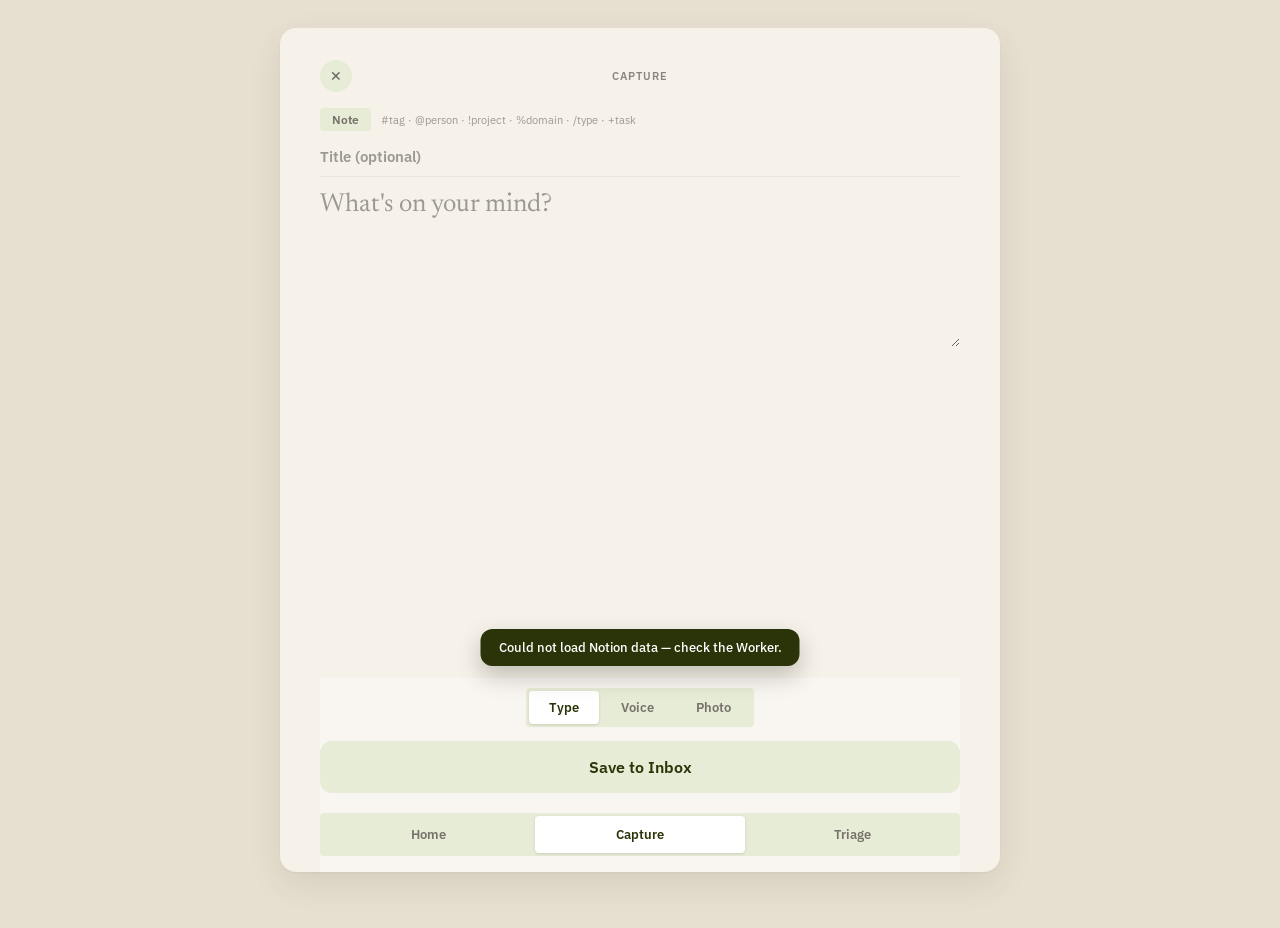
==== capture.html @ 235112a4 "Cycle 3: close out edit-slice carry-overs, ship Capture v2 + Inbox pass Part A (carry-overs): - Cons" ====
<!DOCTYPE html>
<html lang="en">
<head>
<meta charset="utf-8">
<meta name="viewport" content="width=device-width, initial-scale=1">
<meta name="color-scheme" content="light">
<title>RenitaOS — Capture</title>
<link rel="preconnect" href="https://fonts.googleapis.com">
<link rel="preconnect" href="https://fonts.gstatic.com" crossorigin>
<link rel="stylesheet" href="https://fonts.googleapis.com/css2?family=Newsreader:ital,wght@0,400;0,500;0,600;1,400;1,500&family=IBM+Plex+Sans:wght@400;500;600;700&display=swap">
<link rel="stylesheet" href="./css/styles.css">
</head>
<body>
<div class="capture-screen">

  <div class="capture-scroll">
    <header class="capture-header">
      <button id="closeBtn" class="icon-circle" aria-label="Clear">✕</button>
      <div class="header-label">Capture</div>
      <div class="header-spacer"></div>
    </header>

    <div class="pill-row">
      <span id="taskPill" class="task-pill">Note</span>
      <span class="hint-row">#tag · @person · !project · %domain · /type · +task</span>
    </div>

    <div class="composer">
      <input id="titleInput" class="capture-title-input" type="text" placeholder="Title (optional)" maxlength="200">
      <textarea id="captureText" class="capture-textarea" placeholder="What's on your mind?"></textarea>
      <div id="autocomplete" class="autocomplete hidden"></div>
    </div>

    <div id="voicePanel" class="mode-panel hidden">
      <div class="mode-panel-icon">●</div>
      <div class="mode-panel-copy">
        <div class="mode-panel-title">Listening…</div>
        <div class="mode-panel-sub">Voice capture isn't wired up yet</div>
      </div>
      <button class="manual-task-toggle">Mark as Task</button>
    </div>

    <div id="photoPanel" class="mode-panel hidden">
      <div class="mode-panel-icon mode-panel-icon--photo"></div>
      <div class="mode-panel-copy">
        <div class="mode-panel-title">Photo attached</div>
        <div class="mode-panel-sub">Photo capture isn't wired up yet</div>
      </div>
      <button class="manual-task-toggle">Mark as Task</button>
    </div>

    <section id="recognizedSection" class="hidden">
      <div class="recognized-label">Recognized</div>
      <div id="thoughtsList"></div>
    </section>

    <section id="recentSection" class="hidden">
      <div class="recent-label">Just captured</div>
      <div id="recentList"></div>
    </section>
  </div>

  <div class="capture-footer">
    <div class="mode-toggle">
      <div class="mode-toggle-track">
        <button class="mode-btn active" data-mode="type">Type</button>
        <button class="mode-btn" data-mode="voice">Voice</button>
        <button class="mode-btn" data-mode="photo">Photo</button>
      </div>
    </div>

    <div class="save-row">
      <button id="saveBtn" class="save-btn">Save to Inbox</button>
    </div>

    <nav class="shell-nav">
      <div class="nav-track">
        <a href="./index.html#/home" class="nav-btn">Home</a>
        <a href="./capture.html" class="nav-btn active">Capture</a>
        <a href="./index.html#/triage" class="nav-btn">Triage</a>
      </div>
    </nav>

    <div id="toast" class="toast hidden"></div>
  </div>

</div>

<script type="module" src="./js/app.js"></script>
</body>
</html>
---- css/styles.css ----
:root {
  --radius-sm: 4px;
  --radius-lg: 12px;

  --text: #2A3408;
  --surface: oklch(0.975 0.006 75);
  --surface-soft: #E7ECD6;
  --cream: #F5F2E8;
  --button-home: #6B7A45;
  --button-pressed: #2A3408;

  --domain-rcbs: oklch(0.4 0.1 275);
  --domain-rws: oklch(0.36 0.11 165);
  --domain-sm: oklch(0.42 0.11 35);
  --domain-mts: oklch(0.42 0.1 80);
  --domain-eplc: oklch(0.4 0.1 230);
  --domain-peeps: oklch(0.42 0.11 345);

  --type-color: var(--text);
  --muted-text: oklch(0.55 0.012 75);
  --faint-text: oklch(0.68 0.01 75);
  --hairline: oklch(0.92 0.008 75);
}

* { box-sizing: border-box; }

html, body {
  height: 100%;
  margin: 0;
}

body {
  background: var(--surface);
  color: var(--text);
  font-family: 'IBM Plex Sans', sans-serif;
}

::placeholder { color: oklch(0.68 0.01 75); }

.hidden { display: none !important; }

/* dvh (not vh) tracks the actual visible viewport, so the footer below
   stays above the on-screen keyboard on mobile instead of hiding behind it. */
.capture-screen {
  max-width: 560px;
  margin: 0 auto;
  height: 100vh;
  height: 100dvh;
  display: flex;
  flex-direction: column;
  padding: 0 20px;
}

.capture-scroll {
  flex: 1;
  min-height: 0;
  overflow-y: auto;
  display: flex;
  flex-direction: column;
  gap: 16px;
  padding-top: 20px;
}

.capture-footer {
  position: relative;
  flex-shrink: 0;
  display: flex;
  flex-direction: column;
  gap: 10px;
  padding: 10px 0 max(16px, env(safe-area-inset-bottom));
  background: var(--surface);
}

.capture-header {
  display: flex;
  align-items: center;
  justify-content: space-between;
}

.icon-circle {
  width: 32px;
  height: 32px;
  border-radius: 50%;
  background: var(--surface-soft);
  border: none;
  color: oklch(0.5 0.012 75);
  font-size: 14px;
  display: flex;
  align-items: center;
  justify-content: center;
  cursor: pointer;
}

.header-label {
  font-size: 11px;
  letter-spacing: .08em;
  text-transform: uppercase;
  color: oklch(0.62 0.012 75);
  font-weight: 600;
}

.header-spacer { width: 32px; }

.pill-row {
  display: flex;
  align-items: center;
  gap: 10px;
  flex-wrap: wrap;
}

.task-pill {
  display: inline-flex;
  align-items: center;
  font-size: 12px;
  font-weight: 600;
  padding: 4px 12px;
  border-radius: var(--radius-sm);
  background: var(--surface-soft);
  color: var(--muted-text);
}

.task-pill--task {
  background: oklch(0.945 0.028 275);
  color: oklch(0.4 0.1 275);
}

.hint-row {
  font-size: 11px;
  color: var(--faint-text);
}

.composer { position: relative; }

/* B3 (Cycle 3) — optional title field: empty auto-titles (§9), typed is
   used verbatim. Kept visually quiet (small, bottom hairline only) so it
   doesn't compete with the textarea, which stays the primary surface. */
.capture-title-input {
  display: block;
  width: 100%;
  border: none;
  outline: none;
  background: transparent;
  font-family: 'IBM Plex Sans', sans-serif;
  font-size: 15px;
  font-weight: 600;
  color: var(--text);
  padding: 0 0 10px;
  margin-bottom: 10px;
  border-bottom: 1px solid var(--hairline);
}

.capture-textarea {
  width: 100%;
  min-height: 160px;
  border: none;
  outline: none;
  background: transparent;
  resize: vertical;
  font-family: 'Newsreader', serif;
  font-size: 26px;
  line-height: 1.4;
  color: var(--text);
  font-weight: 400;
  padding: 0;
}

.autocomplete {
  position: absolute;
  left: 0;
  right: 0;
  background: #fff;
  border: 1px solid var(--hairline);
  border-radius: var(--radius-lg);
  box-shadow: 0 8px 24px rgba(0, 0, 0, 0.1);
  padding: 6px;
  max-height: 190px;
  overflow: auto;
  z-index: 5;
}

.ac-item {
  display: flex;
  align-items: center;
  gap: 10px;
  padding: 9px 10px;
  border-radius: var(--radius-sm);
  cursor: pointer;
  font-size: 14px;
  color: var(--text);
}
.ac-item:hover { background: oklch(0.96 0.006 75); }

.ac-trigger {
  width: 22px;
  height: 22px;
  border-radius: 50%;
  background: var(--surface-soft);
  display: flex;
  align-items: center;
  justify-content: center;
  font-size: 12px;
  font-weight: 700;
  color: oklch(0.5 0.012 75);
  flex-shrink: 0;
}

.mode-panel {
  padding: 16px;
  background: oklch(0.96 0.008 75);
  border-radius: var(--radius-lg);
  display: flex;
  align-items: center;
  gap: 12px;
}

.mode-panel-icon {
  width: 38px;
  height: 38px;
  border-radius: 50%;
  background: oklch(0.6 0.11 275);
  display: flex;
  align-items: center;
  justify-content: center;
  color: #fff;
  font-size: 15px;
  flex-shrink: 0;
}
.mode-panel-icon--photo {
  border-radius: var(--radius-sm);
  background: repeating-linear-gradient(45deg, oklch(0.88 0.01 75), oklch(0.88 0.01 75) 4px, var(--surface-soft) 4px, var(--surface-soft) 8px);
}

.mode-panel-copy { flex: 1; }
.mode-panel-title { font-size: 13px; font-weight: 600; color: var(--text); }
.mode-panel-sub { font-size: 12px; color: var(--muted-text); }

.manual-task-toggle {
  font-size: 11px;
  font-weight: 600;
  padding: 6px 12px;
  border-radius: var(--radius-sm);
  border: 1px solid oklch(0.78 0.01 75);
  background: transparent;
  color: oklch(0.5 0.012 75);
  cursor: pointer;
  white-space: nowrap;
}

.mode-toggle {
  display: flex;
  justify-content: center;
}

.mode-toggle-track {
  display: flex;
  background: var(--surface-soft);
  border-radius: var(--radius-sm);
  padding: 3px;
  gap: 2px;
}

.mode-btn {
  padding: 8px 20px;
  border-radius: var(--radius-sm);
  font-size: 13px;
  font-weight: 600;
  cursor: pointer;
  border: none;
  background: transparent;
  color: var(--muted-text);
  font-family: inherit;
}
.mode-btn.active {
  background: #fff;
  color: var(--text);
  box-shadow: 0 1px 3px rgba(0, 0, 0, 0.12);
}

.recognized-label {
  font-size: 10px;
  font-weight: 600;
  text-transform: uppercase;
  letter-spacing: .08em;
  color: var(--faint-text);
}

#thoughtsList {
  display: flex;
  flex-direction: column;
  gap: 10px;
  margin-top: 10px;
}

.thought-card {
  background: oklch(0.99 0.004 75);
  border: 1px solid var(--hairline);
  border-left: 4px solid var(--type-color);
  border-radius: var(--radius-lg);
  padding: 16px 18px;
  display: flex;
  flex-direction: column;
  gap: 10px;
}

.thought-head {
  display: flex;
  align-items: center;
  gap: 8px;
  flex-wrap: wrap;
}

.thought-dot {
  width: 6px;
  height: 6px;
  border-radius: 50%;
  background: var(--type-color);
  flex-shrink: 0;
}

.thought-type {
  font-size: 11px;
  font-weight: 700;
  letter-spacing: .06em;
  text-transform: uppercase;
  color: var(--type-color);
}

.spacer { flex: 1; }

.due-chip {
  font-size: 10px;
  font-weight: 600;
  color: var(--muted-text);
  border: 1px dashed oklch(0.75 0.012 75);
  padding: 3px 9px;
  border-radius: var(--radius-sm);
  white-space: nowrap;
}

.thought-body {
  font-family: 'Newsreader', serif;
  font-size: 16px;
  line-height: 1.5;
  color: oklch(0.26 0.014 75);
}

.chip-row {
  display: flex;
  flex-wrap: wrap;
  gap: 6px;
}

.chip {
  display: flex;
  align-items: center;
  gap: 5px;
  padding: 3px 10px 3px 3px;
  border-radius: var(--radius-sm);
  font-size: 11px;
  font-weight: 600;
}

.chip-label { white-space: nowrap; }
.chip-avatar {
  width: 18px;
  height: 18px;
  border-radius: 50%;
  background: oklch(0.4 0.012 75);
  color: #fff;
  font-size: 9px;
  font-weight: 700;
  display: flex;
  align-items: center;
  justify-content: center;
  flex-shrink: 0;
}
.chip-confirm {
  font-size: 10px;
  font-weight: 700;
  padding: 2px 7px;
  border-radius: var(--radius-sm);
  white-space: nowrap;
}
.chip-confirm--no {
  border: 1px solid oklch(0.45 0.012 75 / 0.6);
  text-decoration: underline;
}
.chip-confirm--yes {
  background: oklch(0.36 0.09 135);
  color: #fff;
}
.chip-hint {
  font-size: 10px;
  font-weight: 500;
  color: oklch(0.55 0.012 75);
  display: flex;
  align-items: center;
  gap: 6px;
}
.chip-force-new {
  border: none;
  background: none;
  color: oklch(0.5 0.012 75);
  text-decoration: underline;
  font-size: 10px;
  cursor: pointer;
  padding: 0;
}

.chip--confirmed {
  background: var(--surface-soft);
  border: 1px solid oklch(0.4 0.012 75 / 0.3);
  color: oklch(0.4 0.012 75);
}
.chip--near {
  background: oklch(0.96 0.006 75);
  border: 1.5px dashed oklch(0.62 0.012 75 / 0.7);
  color: oklch(0.5 0.012 75);
  cursor: pointer;
}
.chip--create {
  background: #fff;
  border: 1.5px dashed oklch(0.45 0.012 75 / 0.6);
  color: oklch(0.45 0.012 75);
  cursor: pointer;
}
.chip--create:hover { background: oklch(0.96 0.006 75); }
.chip--confirmed-new {
  background: oklch(0.94 0.045 135 / 0.4);
  border: 1.5px solid oklch(0.36 0.09 135 / 0.5);
  color: oklch(0.36 0.09 135);
}
.chip--confirmed-new:hover { background: oklch(0.9 0.045 135 / 0.5); }
.chip--pending {
  background: oklch(0.97 0.004 75);
  border: 1px dashed oklch(0.78 0.012 75 / 0.7);
  color: oklch(0.6 0.012 75);
  opacity: .55;
}
.chip--invalid {
  background: #fff;
  border: 1px dashed oklch(0.55 0.15 25 / 0.6);
  color: oklch(0.5 0.15 25);
}
.chip--project { font-size: 10px; }

.domain-badge {
  font-size: 10px;
  font-weight: 600;
  padding: 2px 9px;
  border-radius: var(--radius-sm);
  background: color-mix(in oklch, var(--domain-color, var(--text)) 12%, white);
  color: var(--domain-color, var(--text));
  border: 1px solid color-mix(in oklch, var(--domain-color, var(--text)) 40%, transparent);
}
.domain-badge--pending {
  background: oklch(0.97 0.004 75);
  color: oklch(0.6 0.012 75);
  border: 1px dashed oklch(0.78 0.012 75 / 0.7);
  opacity: .55;
}
.domain-badge--invalid {
  background: #fff;
  color: oklch(0.5 0.15 25);
  border: 1px dashed oklch(0.55 0.15 25 / 0.6);
}

.save-row { padding-top: 4px; }

.save-btn {
  box-sizing: border-box;
  width: 100%;
  padding: 16px;
  border-radius: var(--radius-lg);
  border: none;
  background: var(--surface-soft);
  color: var(--text);
  font-size: 16px;
  font-weight: 600;
  font-family: 'IBM Plex Sans', sans-serif;
  cursor: pointer;
}
.save-btn:active { background: var(--button-pressed); color: var(--cream); }
.save-btn:disabled { opacity: .6; cursor: not-allowed; }

/* Home/Capture/Triage toggle — same markup/classes as the shell's nav in
   index.html, so this reads as one consistent control across screens. */
.shell-nav {
  flex-shrink: 0;
  display: flex;
  justify-content: center;
  padding-top: 10px;
}

.nav-track {
  display: flex;
  width: 100%;
  background: var(--surface-soft);
  border-radius: var(--radius-sm);
  padding: 3px;
  gap: 2px;
}

.nav-btn {
  flex: 1;
  text-align: center;
  padding: 10px 12px;
  border-radius: var(--radius-sm);
  font-size: 13px;
  font-weight: 600;
  cursor: pointer;
  border: none;
  background: transparent;
  color: var(--muted-text);
  font-family: inherit;
  text-decoration: none;
}
.nav-btn.active {
  background: #fff;
  color: var(--text);
  box-shadow: 0 1px 3px rgba(0, 0, 0, 0.12);
}

.recent-label {
  font-size: 10px;
  font-weight: 600;
  text-transform: uppercase;
  letter-spacing: .08em;
  color: oklch(0.65 0.01 75);
  margin-bottom: 8px;
}

.recent-row {
  display: flex;
  align-items: center;
  gap: 8px;
  padding: 7px 0;
  font-size: 12px;
  color: oklch(0.5 0.012 75);
  border-top: 1px solid var(--surface-soft);
}
.recent-dot { width: 7px; height: 7px; border-radius: 3px; flex-shrink: 0; }
.recent-text {
  flex: 1;
  overflow: hidden;
  text-overflow: ellipsis;
  white-space: nowrap;
}
.recent-when { flex-shrink: 0; color: var(--faint-text); }

/* Anchored to the footer (not the viewport) so it floats just above the
   Save button regardless of footer height or keyboard state. */
.toast {
  position: absolute;
  bottom: 100%;
  left: 50%;
  transform: translateX(-50%);
  margin-bottom: 12px;
  background: var(--text);
  color: #fff;
  font-size: 13px;
  font-weight: 500;
  padding: 10px 18px;
  border-radius: var(--radius-lg);
  box-shadow: 0 10px 24px rgba(0, 0, 0, 0.22);
  white-space: nowrap;
  z-index: 40;
}

/* This app is locked to its light design — it must not invert under the
   browser/OS dark-mode preference (card body text was unreadable when it did). */
:root {
  color-scheme: light only;
}

/* Desktop: widen the bounded center column for breathing room only — the
   composer, cards, and footer all stay exactly as sized on mobile; only the
   surrounding margin grows. No field or card ever stretches edge to edge. */
@media (min-width: 768px) {
  /* B6 (Cycle 3) — bring Capture into the framed page-on-panel treatment
     (Addendum 2: a deeper page background as a frame around a lighter
     cream panel), matching every other screen on desktop. Dropped below
     this breakpoint — mobile stays the existing edge-to-edge full-screen
     composer; there's no room for a margin/shadow frame at phone widths. */
  body { background: #E7E0D0; }
  .capture-screen {
    max-width: 720px;
    padding: 0 40px;
    margin: 28px auto;
    height: calc(100vh - 56px);
    height: calc(100dvh - 56px);
    background: #F6F2E9;
    border-radius: 16px;
    box-shadow: 0 1px 2px rgba(60,50,30,.05), 0 12px 32px rgba(60,50,30,.10);
  }

  .capture-scroll {
    padding-top: 32px;
  }
}
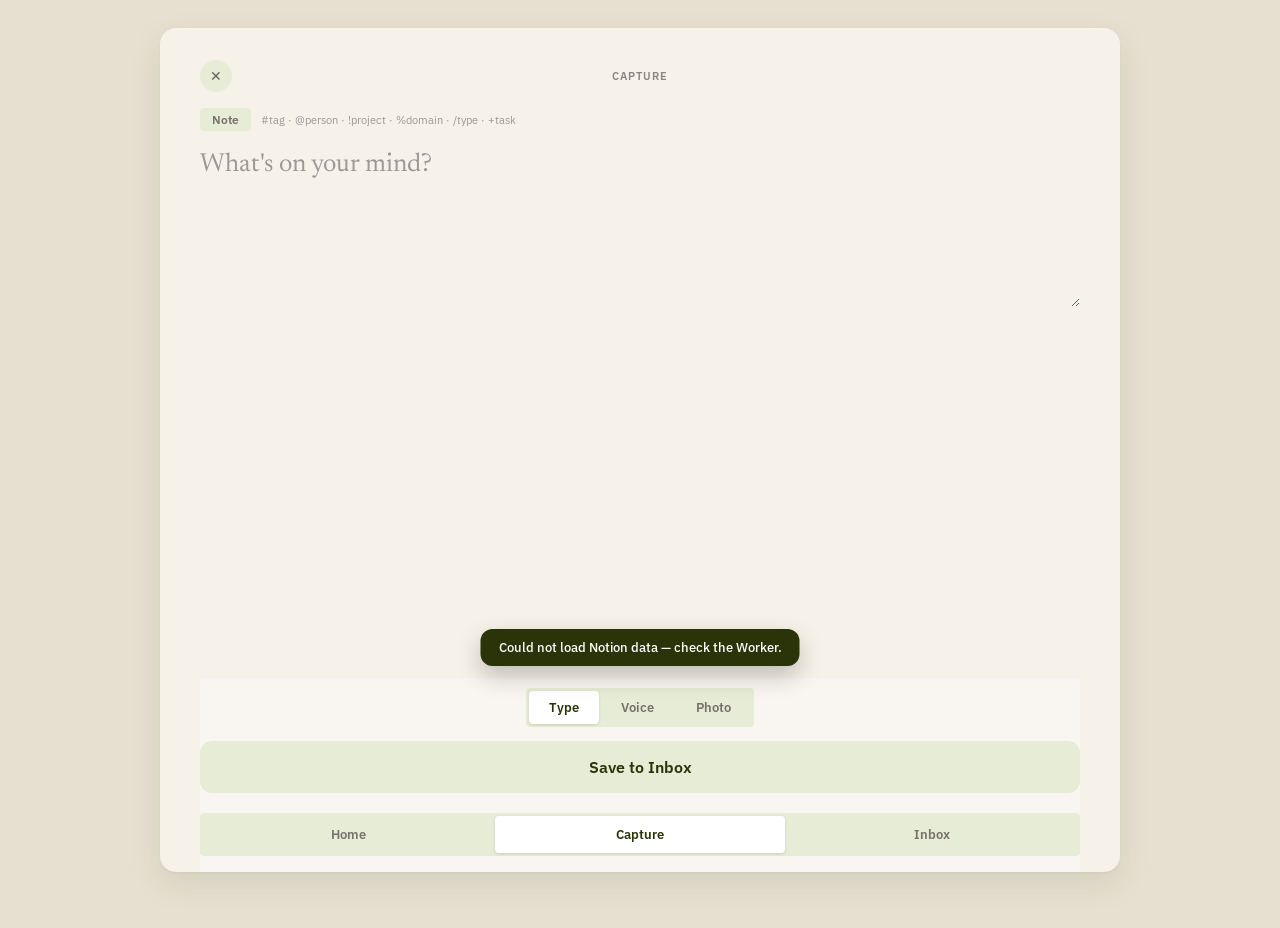
==== commit 85a5652e: "Cycle 4: Inbox scroll fix, Capture close/toast/title-field fixes, real divider block Bugs: - Fix 18 " ====
--- a/capture.html
+++ b/capture.html
@@ -77,7 +77,7 @@
       <div class="nav-track">
         <a href="./index.html#/home" class="nav-btn">Home</a>
         <a href="./capture.html" class="nav-btn active">Capture</a>
-        <a href="./index.html#/triage" class="nav-btn">Triage</a>
+        <a href="./index.html#/inbox" class="nav-btn">Inbox</a>
       </div>
     </nav>
 
--- a/css/styles.css
+++ b/css/styles.css
@@ -566,6 +566,8 @@
   white-space: nowrap;
   z-index: 40;
 }
+/* Fix 23 (Cycle 4) — the post-save toast doubles as a link to the Inbox. */
+.toast--link { cursor: pointer; text-decoration: underline; text-underline-offset: 2px; }
 
 /* This app is locked to its light design — it must not invert under the
    browser/OS dark-mode preference (card body text was unreadable when it did). */
@@ -584,7 +586,11 @@
      composer; there's no room for a margin/shadow frame at phone widths. */
   body { background: #E7E0D0; }
   .capture-screen {
-    max-width: 720px;
+    /* Fix 21 (Cycle 4) — Capture carries no nav rail (confirmed by
+       design), so unlike the shared shell's frame this one doesn't need
+       to reserve room for one; widened accordingly. Capture-specific —
+       index.html's own .dmn-inner/.shell frame widths are untouched. */
+    max-width: 960px;
     padding: 0 40px;
     margin: 28px auto;
     height: calc(100vh - 56px);
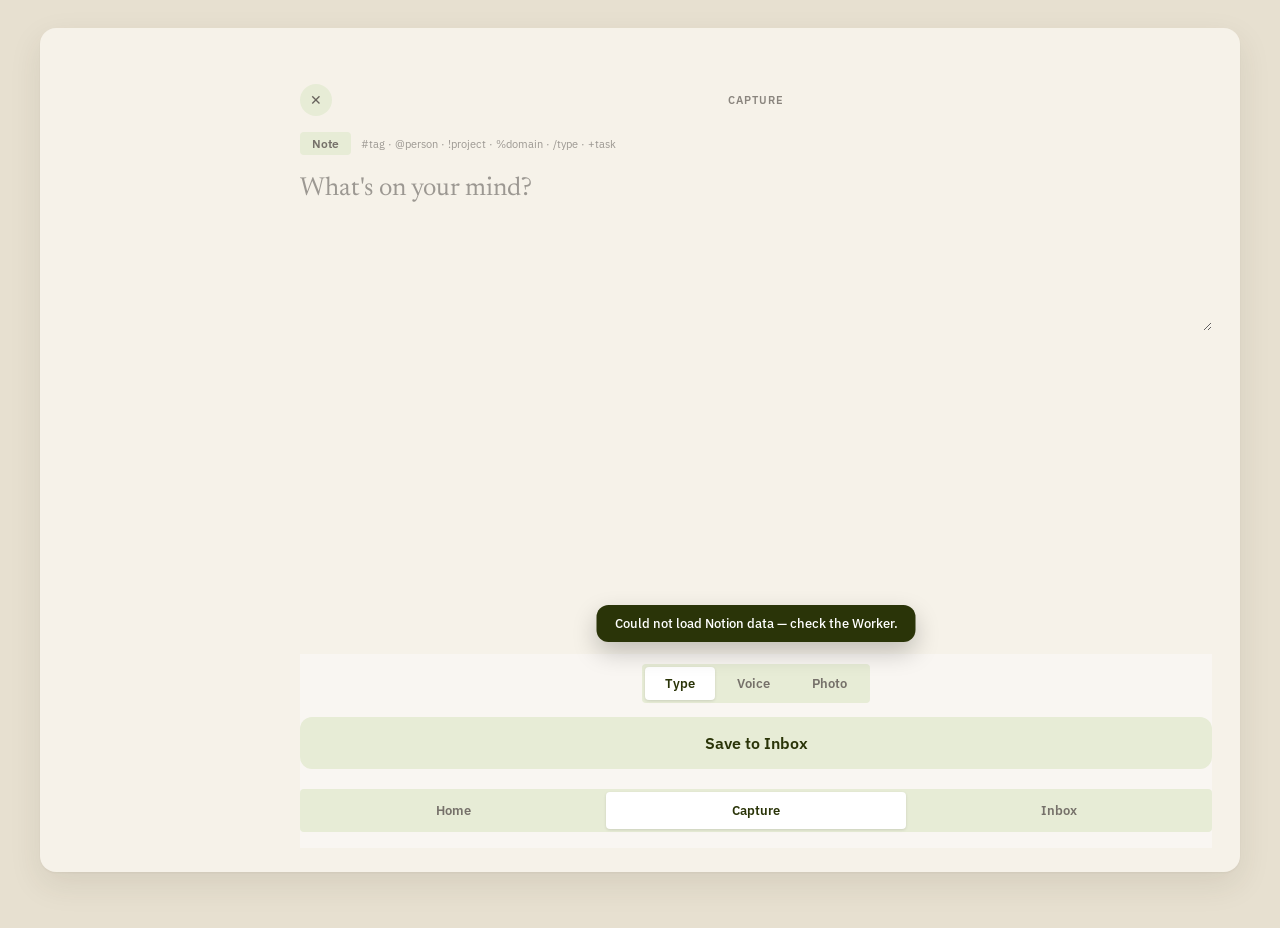
==== commit 5c053384: "Fix 21 (round 2): match Capture's content column to the shared shell Capture was widened to 960px in" ====
--- a/capture.html
+++ b/capture.html
@@ -12,7 +12,14 @@
 </head>
 <body>
 <div class="capture-screen">
+  <!-- Fix 21 (Cycle 4, round 2) — reserves the same rail-shaped space the
+       nav rail occupies on every other screen, left empty (Capture has no
+       rail by design), so the content column below lands at the exact
+       same width/position as everywhere else instead of Capture reading
+       as a differently-sized screen. -->
+  <div class="capture-rail" aria-hidden="true"></div>
 
+  <div class="capture-col">
   <div class="capture-scroll">
     <header class="capture-header">
       <button id="closeBtn" class="icon-circle" aria-label="Clear">✕</button>
@@ -83,6 +90,7 @@
 
     <div id="toast" class="toast hidden"></div>
   </div>
+  </div>
 
 </div>
 
--- a/css/styles.css
+++ b/css/styles.css
@@ -50,6 +50,15 @@
   flex-direction: column;
   padding: 0 20px;
 }
+
+/* Fix 21 (Cycle 4, round 2) — on mobile there's no rail on any screen, so
+   the placeholder is simply not there and .capture-col contributes no box
+   of its own (display:contents), leaving .capture-scroll/.capture-footer
+   as direct flex children of .capture-screen exactly as before this
+   wrapper existed. Both come alive only at the desktop breakpoint below,
+   where they reserve the same rail-shaped space every other screen has. */
+.capture-rail { display: none; }
+.capture-col { display: contents; }
 
 .capture-scroll {
   flex: 1;
@@ -585,13 +594,24 @@
      this breakpoint — mobile stays the existing edge-to-edge full-screen
      composer; there's no room for a margin/shadow frame at phone widths. */
   body { background: #E7E0D0; }
+  /* Fix 21 (Cycle 4, round 2) — Capture carries no nav rail (confirmed by
+     design), but its CONTENT column must still land at the exact same
+     width/position as every other screen's, so switching to/from Capture
+     never shifts the text or reflows to a different width. Every other
+     screen is "nav rail + content column" inside the shared 1200px/
+     200px-rail/32px-gap frame (index.html's .shell, used by Inbox — the
+     other screen sharing this exact panel-wrap treatment); Capture
+     reproduces that same grid math here (a separate stylesheet, so it
+     can't literally share index.html's CSS) with the rail column left
+     empty via .capture-rail, rather than widening to fill the space the
+     rail would have used. Do not change this max-width without changing
+     .shell's matching value in index.html — they're meant to stay equal. */
   .capture-screen {
-    /* Fix 21 (Cycle 4) — Capture carries no nav rail (confirmed by
-       design), so unlike the shared shell's frame this one doesn't need
-       to reserve room for one; widened accordingly. Capture-specific —
-       index.html's own .dmn-inner/.shell frame widths are untouched. */
-    max-width: 960px;
-    padding: 0 40px;
+    display: grid;
+    grid-template-columns: 200px minmax(0, 1fr);
+    column-gap: 32px;
+    max-width: 1200px;
+    padding: 24px 28px;
     margin: 28px auto;
     height: calc(100vh - 56px);
     height: calc(100dvh - 56px);
@@ -599,6 +619,8 @@
     border-radius: 16px;
     box-shadow: 0 1px 2px rgba(60,50,30,.05), 0 12px 32px rgba(60,50,30,.10);
   }
+  .capture-rail { display: block; }
+  .capture-col { display: flex; flex-direction: column; min-height: 0; min-width: 0; }
 
   .capture-scroll {
     padding-top: 32px;
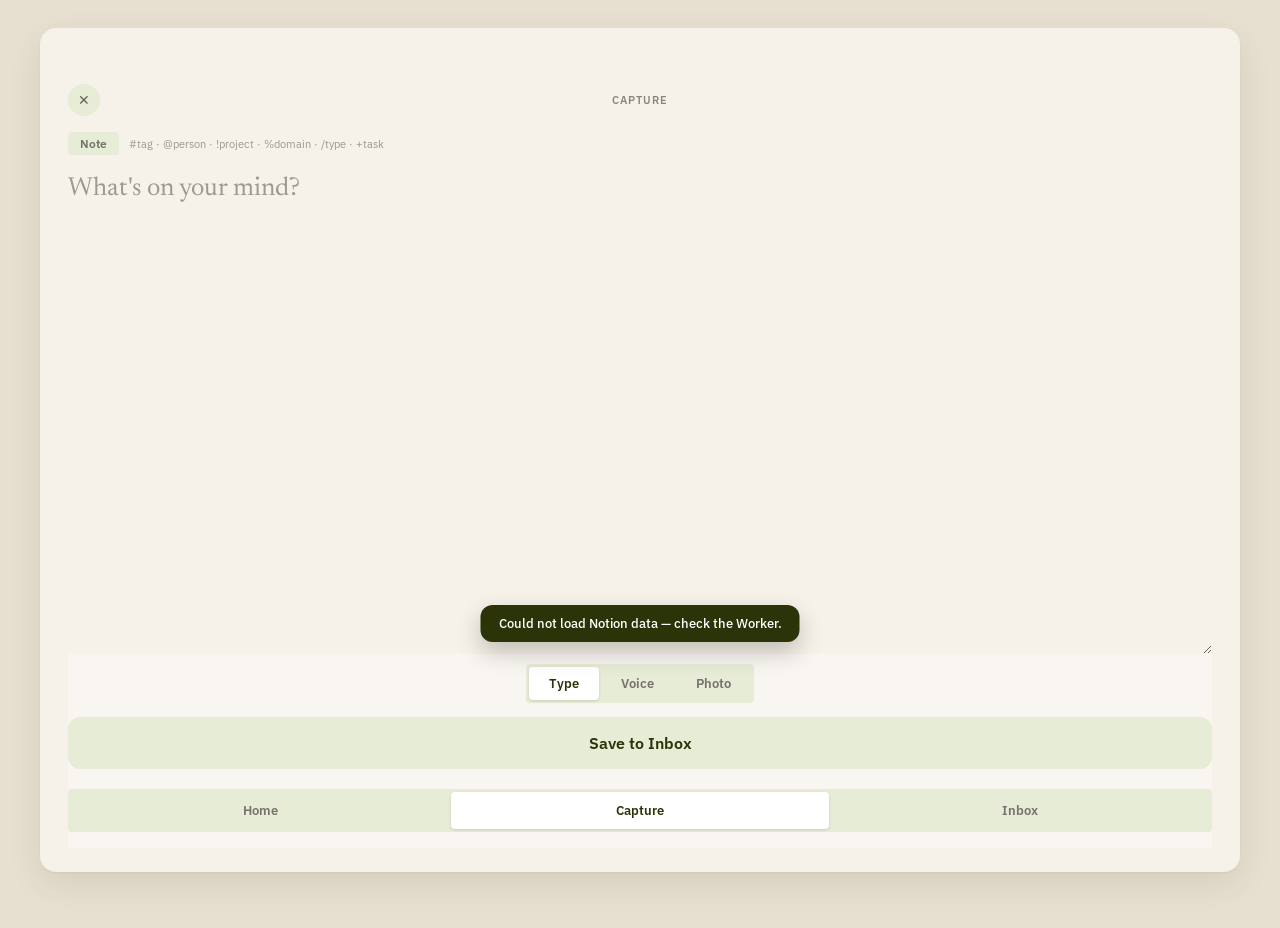
==== commit 8ab3438a: "Fix 21 (round 3): Capture content fills full panel width Round 2 reserved a rail-shaped gutter on th" ====
--- a/capture.html
+++ b/capture.html
@@ -12,14 +12,6 @@
 </head>
 <body>
 <div class="capture-screen">
-  <!-- Fix 21 (Cycle 4, round 2) — reserves the same rail-shaped space the
-       nav rail occupies on every other screen, left empty (Capture has no
-       rail by design), so the content column below lands at the exact
-       same width/position as everywhere else instead of Capture reading
-       as a differently-sized screen. -->
-  <div class="capture-rail" aria-hidden="true"></div>
-
-  <div class="capture-col">
   <div class="capture-scroll">
     <header class="capture-header">
       <button id="closeBtn" class="icon-circle" aria-label="Clear">✕</button>
@@ -90,7 +82,6 @@
 
     <div id="toast" class="toast hidden"></div>
   </div>
-  </div>
 
 </div>
 
--- a/css/styles.css
+++ b/css/styles.css
@@ -50,15 +50,6 @@
   flex-direction: column;
   padding: 0 20px;
 }
-
-/* Fix 21 (Cycle 4, round 2) — on mobile there's no rail on any screen, so
-   the placeholder is simply not there and .capture-col contributes no box
-   of its own (display:contents), leaving .capture-scroll/.capture-footer
-   as direct flex children of .capture-screen exactly as before this
-   wrapper existed. Both come alive only at the desktop breakpoint below,
-   where they reserve the same rail-shaped space every other screen has. */
-.capture-rail { display: none; }
-.capture-col { display: contents; }
 
 .capture-scroll {
   flex: 1;
@@ -138,7 +129,15 @@
   color: var(--faint-text);
 }
 
-.composer { position: relative; }
+/* Fix 25 — the textarea is the writable canvas; it should fill the space
+   between the header/hints above and the pinned bottom bar below, not
+   sit as a short box with a large empty gap under it. .composer becomes
+   the flexing element inside .capture-scroll's column (so it claims
+   whatever's left after the header/pill-row above it and any panels/
+   recognized-cards below it), and .capture-textarea in turn flexes to
+   fill .composer — #autocomplete stays position:absolute (out of flow)
+   so this doesn't change its own sizing. */
+.composer { position: relative; flex: 1; min-height: 0; display: flex; flex-direction: column; }
 
 /* B3 (Cycle 3) — optional title field: empty auto-titles (§9), typed is
    used verbatim. Kept visually quiet (small, bottom hairline only) so it
@@ -160,6 +159,7 @@
 
 .capture-textarea {
   width: 100%;
+  flex: 1;
   min-height: 160px;
   border: none;
   outline: none;
@@ -594,22 +594,13 @@
      this breakpoint — mobile stays the existing edge-to-edge full-screen
      composer; there's no room for a margin/shadow frame at phone widths. */
   body { background: #E7E0D0; }
-  /* Fix 21 (Cycle 4, round 2) — Capture carries no nav rail (confirmed by
-     design), but its CONTENT column must still land at the exact same
-     width/position as every other screen's, so switching to/from Capture
-     never shifts the text or reflows to a different width. Every other
-     screen is "nav rail + content column" inside the shared 1200px/
-     200px-rail/32px-gap frame (index.html's .shell, used by Inbox — the
-     other screen sharing this exact panel-wrap treatment); Capture
-     reproduces that same grid math here (a separate stylesheet, so it
-     can't literally share index.html's CSS) with the rail column left
-     empty via .capture-rail, rather than widening to fill the space the
-     rail would have used. Do not change this max-width without changing
-     .shell's matching value in index.html — they're meant to stay equal. */
+  /* Fix 21 (Cycle 4, round 3) — matching the shared shell's rail+content
+     column split (round 2) left a wide empty gutter on the left where the
+     rail would sit — reserving that space read as wasted, not "aligned."
+     Capture has no rail at all, so its content now just uses the full
+     panel width (minus padding) instead of budgeting room for a column
+     that never renders anything. */
   .capture-screen {
-    display: grid;
-    grid-template-columns: 200px minmax(0, 1fr);
-    column-gap: 32px;
     max-width: 1200px;
     padding: 24px 28px;
     margin: 28px auto;
@@ -619,8 +610,6 @@
     border-radius: 16px;
     box-shadow: 0 1px 2px rgba(60,50,30,.05), 0 12px 32px rgba(60,50,30,.10);
   }
-  .capture-rail { display: block; }
-  .capture-col { display: flex; flex-direction: column; min-height: 0; min-width: 0; }
 
   .capture-scroll {
     padding-top: 32px;
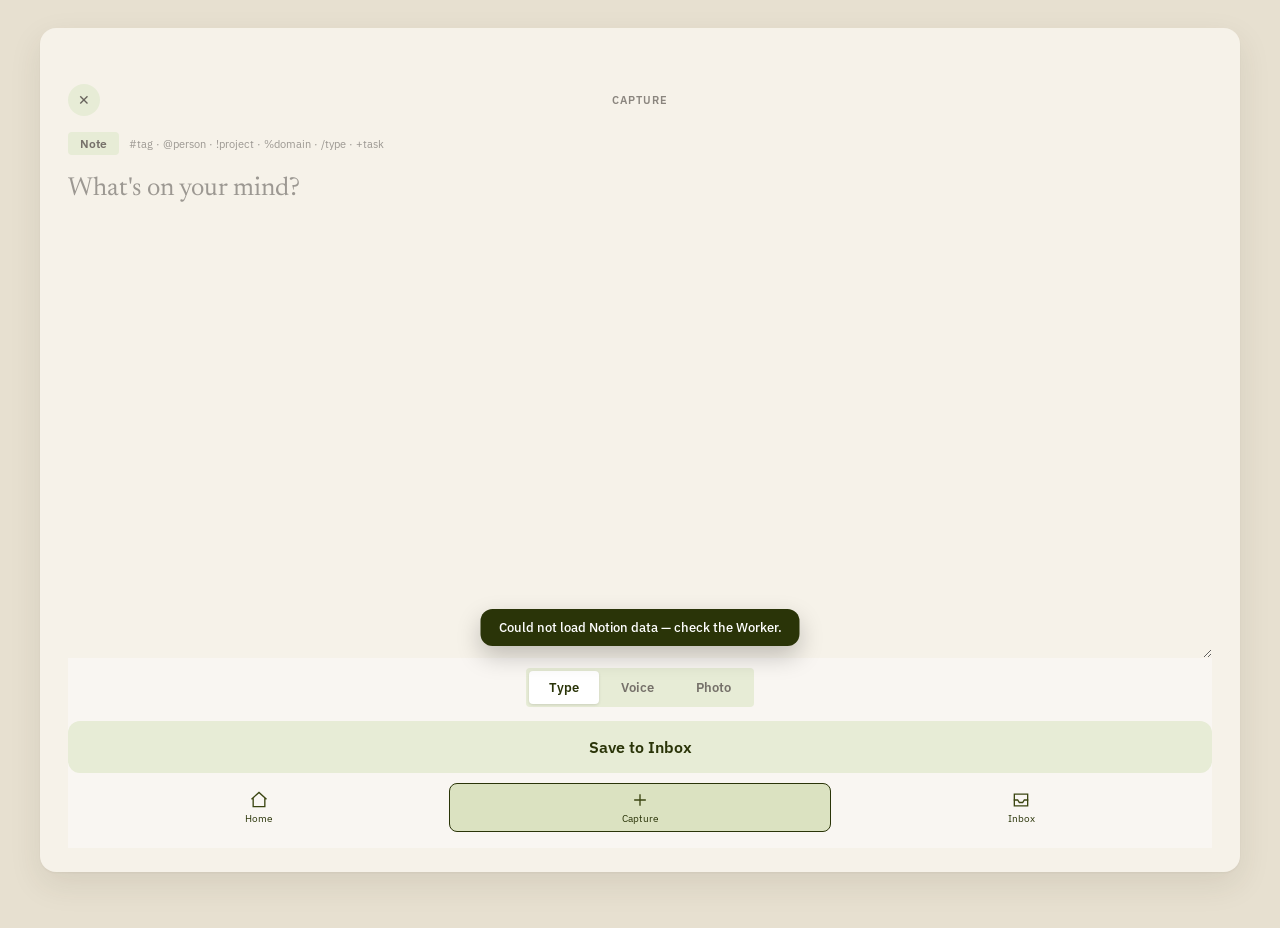
==== commit 78026fe1: "Standardization Pass 3: extract shared chrome (rail, wordmark, Capture) Nav rail, wordmark, and Capt" ====
--- a/capture.html
+++ b/capture.html
@@ -9,6 +9,10 @@
 <link rel="preconnect" href="https://fonts.gstatic.com" crossorigin>
 <link rel="stylesheet" href="https://fonts.googleapis.com/css2?family=Newsreader:ital,wght@0,400;0,500;0,600;1,400;1,500&family=IBM+Plex+Sans:wght@400;500;600;700&display=swap">
 <link rel="stylesheet" href="./css/styles.css">
+<!-- Standardization Pass 3, item 7 — the shared nav-rail stylesheet, same
+     one index.html links, so Capture's reduced footer nav can't drift from
+     Inbox/Today's own rail. -->
+<link rel="stylesheet" href="./css/nav-rail.css">
 </head>
 <body>
 <div class="capture-screen">
@@ -72,19 +76,27 @@
       <button id="saveBtn" class="save-btn">Save to Inbox</button>
     </div>
 
-    <nav class="shell-nav">
-      <div class="nav-track">
-        <a href="./index.html#/home" class="nav-btn">Home</a>
-        <a href="./capture.html" class="nav-btn active">Capture</a>
-        <a href="./index.html#/inbox" class="nav-btn">Inbox</a>
-      </div>
-    </nav>
+    <!-- Standardization Pass 3, item 7 — same shared rail component
+         Today/Inbox/every profile render (js/navRail.js), fed Capture's
+         own reduced item set and styled with the .dmn-rail--bar variant
+         (css/nav-rail.css) so it keeps sitting inline in this footer
+         instead of becoming a left column or a fixed overlay. Populated
+         below, right after js/navRail.js loads. -->
+    <div id="captureNavRail" class="dmn-rail dmn-rail--bar"></div>
 
     <div id="toast" class="toast hidden"></div>
   </div>
 
 </div>
 
+<!-- Standardization Pass 3, item 7 — the shared rail's markup, same plain
+     classic script index.html loads (window.RenitaNavRail); mounts before
+     js/app.js's module script below. -->
+<script src="./js/navRail.js"></script>
+<script>
+  document.getElementById('captureNavRail').innerHTML =
+    RenitaNavRail.renderNavRailHTML(RenitaNavRail.CAPTURE_NAV_ITEMS, { activeRoute: 'capture' });
+</script>
 <script type="module" src="./js/app.js"></script>
 </body>
 </html>
--- a/css/styles.css
+++ b/css/styles.css
@@ -491,44 +491,6 @@
 }
 .save-btn:active { background: var(--button-pressed); color: var(--cream); }
 .save-btn:disabled { opacity: .6; cursor: not-allowed; }
-
-/* Home/Capture/Triage toggle — same markup/classes as the shell's nav in
-   index.html, so this reads as one consistent control across screens. */
-.shell-nav {
-  flex-shrink: 0;
-  display: flex;
-  justify-content: center;
-  padding-top: 10px;
-}
-
-.nav-track {
-  display: flex;
-  width: 100%;
-  background: var(--surface-soft);
-  border-radius: var(--radius-sm);
-  padding: 3px;
-  gap: 2px;
-}
-
-.nav-btn {
-  flex: 1;
-  text-align: center;
-  padding: 10px 12px;
-  border-radius: var(--radius-sm);
-  font-size: 13px;
-  font-weight: 600;
-  cursor: pointer;
-  border: none;
-  background: transparent;
-  color: var(--muted-text);
-  font-family: inherit;
-  text-decoration: none;
-}
-.nav-btn.active {
-  background: #fff;
-  color: var(--text);
-  box-shadow: 0 1px 3px rgba(0, 0, 0, 0.12);
-}
 
 .recent-label {
   font-size: 10px;
--- a/css/nav-rail.css
+++ b/css/nav-rail.css
@@ -0,0 +1,82 @@
+/* Standardization Pass 3 — the ONE nav-rail stylesheet, linked by both
+   index.html (Today + every profile's .dmn-rail, and the old-shell Home/
+   Inbox mount, both fed by renderNavRailInner()/RenitaNavRail) and
+   capture.html (its reduced footer nav, via .dmn-rail--bar below). Markup
+   comes from js/navRail.js. Editing the rail's look means editing here —
+   nowhere else defines these classes, so every screen moves together. */
+
+/* ---- Nav rail — on the cream panel, not a sage slab (Addendum 2) ---- */
+.dmn-rail { position: sticky; top: 24px; align-self: start; }
+.dmn-brand {
+  font-size: 11px; letter-spacing: .08em; text-transform: uppercase;
+  color: oklch(0.62 0.012 75); font-weight: 600;
+  margin: 2px 0 18px 10px;
+}
+.dmn-rail nav { display: flex; flex-direction: column; gap: 2px; }
+.dmn-rail a {
+  display: flex; align-items: center; gap: 9px;
+  padding: 7px 10px; border-radius: 4px;
+  font-size: 15px; color: #2A3408; text-decoration: none;
+  border: 1px solid transparent;
+}
+.dmn-rail a:hover { background: #DBE2C1; }
+.dmn-rail a.active { background: #DBE2C1; border-color: #2A3408; }
+.dmn-rail a .dmn-ic { width: 16px; height: 16px; color: #3A4410; flex: none; }
+.dmn-rail a .dmn-n { margin-left: auto; font-family: 'IBM Plex Sans', sans-serif; font-size: 13px; color: oklch(0.55 0.012 75); }
+
+/* ---- Mobile: fixed bottom tab bar — all items always visible, evenly
+   distributed, icon above a short label. ---- */
+@media (max-width: 820px) {
+  .dmn-rail {
+    order: 0;
+    /* top:auto explicitly clears the desktop rule's top:24px — top/bottom
+       cascade independently per-property, so left unset here it would
+       otherwise still win and pin this to the top of the viewport instead
+       of the bottom. */
+    position: fixed; top: auto; left: 0; right: 0; bottom: 0; z-index: 20;
+    background: #F6F2E9;
+    border-top: 1px solid #DED8CA;
+    padding: 6px 4px max(6px, env(safe-area-inset-bottom));
+  }
+  .dmn-brand { display: none; }
+  .dmn-rail nav { flex-direction: row; justify-content: space-around; gap: 0; }
+  .dmn-rail a {
+    flex-direction: column; flex: 1; min-width: 0;
+    gap: 2px; padding: 4px 2px; border-radius: 8px;
+    font-size: 10px; text-align: center;
+  }
+  .dmn-rail a .dmn-ic { width: 20px; height: 20px; margin: 0 auto; }
+  .dmn-rail a .dmn-n { margin-left: 0; font-size: 9px; }
+}
+
+/* ---- Capture's reduced footer nav (item 7) — same component, same
+   classes, fed a shorter item list (js/navRail.js CAPTURE_NAV_ITEMS), but
+   it lives inline in Capture's existing footer at every viewport width
+   instead of switching between a sticky left column and a fixed bottom
+   bar. .dmn-rail--bar always renders the rail's bottom-tab-bar look (row,
+   icon-above-label, the same active pill + keyline) so it can't drift from
+   Inbox/Today's own rail — only the container's position/sizing differs,
+   never the item look. Capture keeps its own existing "CAPTURE" eyebrow
+   header instead of the wordmark block (mirrors the rail's own
+   mobile-breakpoint choice to hide .dmn-brand once it's a bottom bar). ---- */
+.dmn-rail--bar {
+  position: static;
+  /* Cancels the base rule's align-self:start (meant for the sticky
+     desktop column, where the rail should only be as tall as its own
+     content) — without this override the bar shrinks to fit its items
+     instead of spanning the footer the way Today/Inbox's own bottom-tab-
+     bar variant spans the viewport width. */
+  align-self: stretch;
+  border-top: none;
+  background: none;
+  padding: 0;
+}
+.dmn-rail--bar .dmn-brand { display: none; }
+.dmn-rail--bar nav { flex-direction: row; justify-content: space-around; gap: 0; }
+.dmn-rail--bar a {
+  flex-direction: column; flex: 1; min-width: 0;
+  gap: 2px; padding: 6px 2px; border-radius: 8px;
+  font-size: 10px; text-align: center;
+}
+.dmn-rail--bar a .dmn-ic { width: 20px; height: 20px; margin: 0 auto; }
+.dmn-rail--bar a .dmn-n { margin-left: 0; font-size: 9px; }
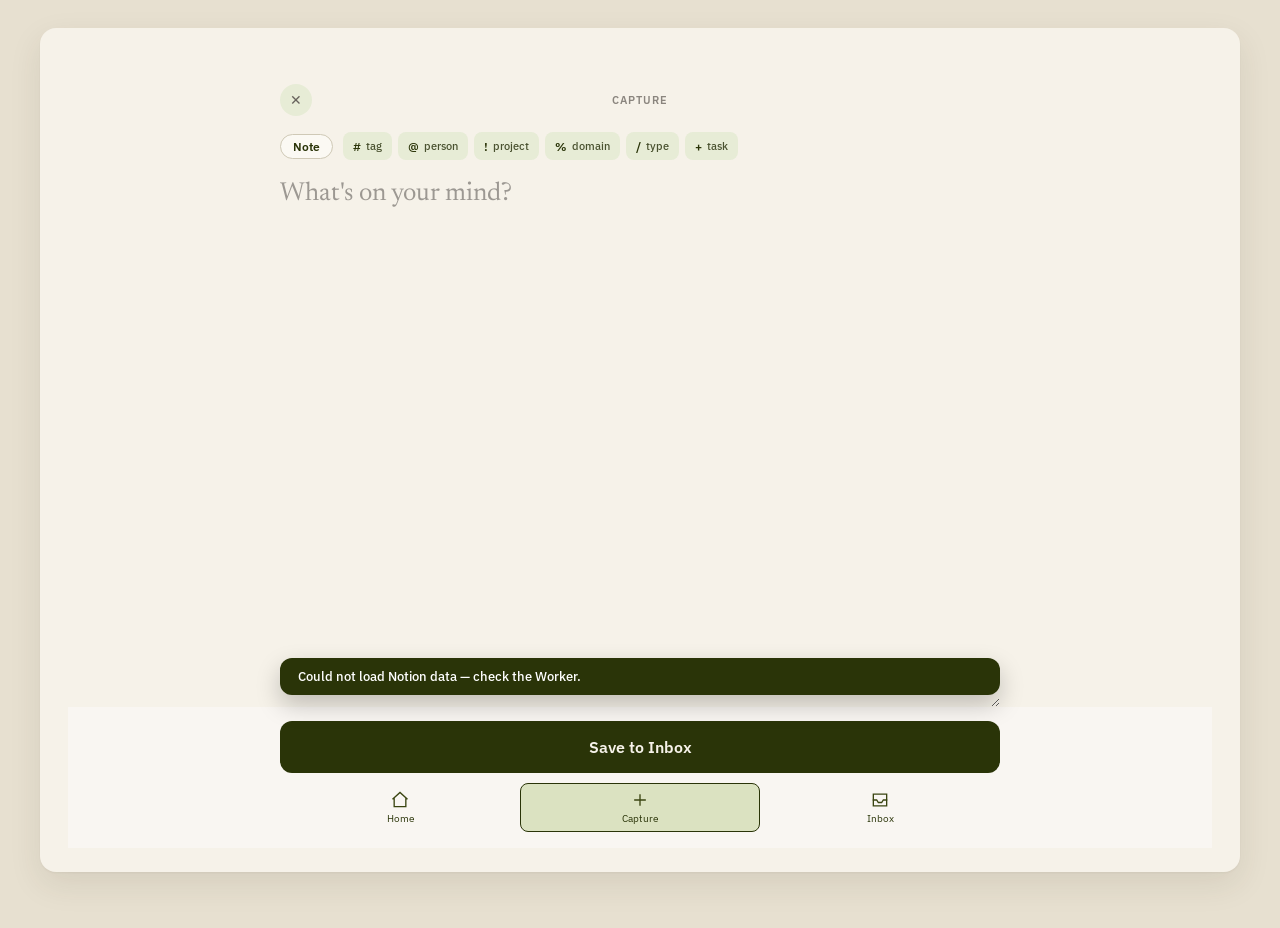
==== commit db6a1f1b: "Capture refresh: solid Save, shorthand keys, suggestions above Save, palette - Save to Inbox is the " ====
--- a/capture.html
+++ b/capture.html
@@ -20,18 +20,29 @@
     <header class="capture-header">
       <button id="closeBtn" class="icon-circle" aria-label="Clear">✕</button>
       <div class="header-label">Capture</div>
-      <div class="header-spacer"></div>
+      <div class="header-actions">
+        <button id="composeBtn" class="capture-compose-link hidden" type="button" title="Continue this note in Compose">Compose ↗</button>
+      </div>
     </header>
 
     <div class="pill-row">
       <span id="taskPill" class="task-pill">Note</span>
-      <span class="hint-row">#tag · @person · !project · %domain · /type · +task</span>
+      <!-- Nov 2026 refresh — the shorthand hints are tappable keys: each
+           inserts its symbol at the caret (saves a trip to the phone's
+           symbol keyboard). Labels show on wider screens only. -->
+      <div class="sym-keys" role="group" aria-label="Insert shorthand">
+        <button type="button" class="sym-key" data-sym="#" title="Tag">#<span>tag</span></button>
+        <button type="button" class="sym-key" data-sym="@" title="Person">@<span>person</span></button>
+        <button type="button" class="sym-key" data-sym="!" title="Project">!<span>project</span></button>
+        <button type="button" class="sym-key" data-sym="%" title="Domain">%<span>domain</span></button>
+        <button type="button" class="sym-key" data-sym="/" title="Type">/<span>type</span></button>
+        <button type="button" class="sym-key" data-sym="+" title="Make it a task">+<span>task</span></button>
+      </div>
     </div>
 
     <div class="composer">
       <input id="titleInput" class="capture-title-input" type="text" placeholder="Title (optional)" maxlength="200">
       <textarea id="captureText" class="capture-textarea" placeholder="What's on your mind?"></textarea>
-      <div id="autocomplete" class="autocomplete hidden"></div>
     </div>
 
     <div id="voicePanel" class="mode-panel hidden">
@@ -64,13 +75,12 @@
   </div>
 
   <div class="capture-footer">
-    <div class="mode-toggle">
-      <div class="mode-toggle-track">
-        <button class="mode-btn active" data-mode="type">Type</button>
-        <button class="mode-btn" data-mode="voice">Voice</button>
-        <button class="mode-btn" data-mode="photo">Photo</button>
-      </div>
-    </div>
+    <!-- Nov 2026 refresh — Voice/Photo mode switch removed until either is
+         actually wired (both panels only said "isn't wired up yet"); the
+         panels and state.mode stay in place for when they are.
+         Autocomplete moved here from under the caret: a chip strip just
+         above Save, so suggestions never cover the line being typed. -->
+    <div id="autocomplete" class="ac-strip hidden" aria-label="Suggestions"></div>
 
     <div class="save-row">
       <button id="saveBtn" class="save-btn">Save to Inbox</button>
--- a/css/styles.css
+++ b/css/styles.css
@@ -71,11 +71,15 @@
   background: var(--surface);
 }
 
+/* Three equal-flex columns (was flex space-between) so the label stays
+   centered now that the right side holds the wider "Compose ↗" link
+   instead of a 32px spacer matching the close button. */
 .capture-header {
-  display: flex;
-  align-items: center;
-  justify-content: space-between;
-}
+  display: grid;
+  grid-template-columns: 1fr auto 1fr;
+  align-items: center;
+}
+.capture-header > :first-child { justify-self: start; }
 
 .icon-circle {
   width: 32px;
@@ -101,6 +105,25 @@
 
 .header-spacer { width: 32px; }
 
+/* Capture → Compose escalation link — top-right, opposite the close
+   button. Quiet text treatment (same weight as the header label) so it
+   reads as an escape hatch, not a second primary action beside Save.
+   Hidden unless the capture is a single plain Note. */
+.header-actions { min-width: 32px; display: flex; justify-content: flex-end; }
+.capture-compose-link {
+  border: none;
+  background: transparent;
+  padding: 6px 2px;
+  font-family: 'IBM Plex Sans', sans-serif;
+  font-size: 13px;
+  font-weight: 600;
+  color: var(--text);
+  cursor: pointer;
+  white-space: nowrap;
+}
+.capture-compose-link:hover { text-decoration: underline; text-underline-offset: 3px; }
+.capture-compose-link:disabled { opacity: .5; cursor: default; text-decoration: none; }
+
 .pill-row {
   display: flex;
   align-items: center;
@@ -119,10 +142,41 @@
   color: var(--muted-text);
 }
 
+/* Nov 2026 — Note/Task as an outlined pill; Task goes solid olive so
+   "this will save as a task" reads at a glance (was off-palette lavender). */
+.task-pill { border: 1px solid #CFC9B6; background: #FBF9F3; color: var(--text); border-radius: 999px; }
 .task-pill--task {
-  background: oklch(0.945 0.028 275);
-  color: oklch(0.4 0.1 275);
-}
+  background: #2A3408;
+  border-color: #2A3408;
+  color: #F6F2E9;
+}
+.sym-keys { display: flex; gap: 6px; flex-wrap: wrap; }
+.sym-key {
+  display: inline-flex; align-items: center; justify-content: center; gap: 5px;
+  min-width: 34px; height: 30px; padding: 0 8px; border: none; border-radius: 8px;
+  background: #E7ECD6; color: var(--text); cursor: pointer;
+  font-family: 'IBM Plex Sans', sans-serif; font-size: 14px; font-weight: 600;
+}
+.sym-key:hover { background: #DBE2C1; }
+.sym-key:active { background: #2A3408; color: #F6F2E9; }
+.sym-key span { display: none; font-size: 11px; font-weight: 500; color: #4A5230; }
+@media (min-width: 768px) { .sym-key span { display: inline; } .sym-key { height: 28px; padding: 0 10px; font-size: 12px; } }
+
+/* Suggestions strip (Nov 2026) — sits just above Save instead of dropping
+   over the text being typed. Horizontal, scrollable, thumb-reachable. */
+.ac-strip {
+  display: flex; align-items: center; gap: 6px; overflow-x: auto;
+  padding: 2px 0 4px; scrollbar-width: none;
+}
+.ac-strip::-webkit-scrollbar { display: none; }
+.ac-strip .ac-trigger { flex: none; font-family: 'IBM Plex Sans', sans-serif; font-size: 12px; font-weight: 600; color: var(--muted-text); margin-right: 2px; }
+.ac-strip .ac-item {
+  flex: none; border: none; cursor: pointer; white-space: nowrap;
+  padding: 7px 13px; border-radius: 999px; background: #E7ECD6; color: var(--text);
+  font-family: 'IBM Plex Sans', sans-serif; font-size: 13px; font-weight: 600;
+}
+.ac-strip .ac-item:hover { background: #DBE2C1; }
+.ac-strip .ac-item--first { background: #2A3408; color: #F6F2E9; }
 
 .hint-row {
   font-size: 11px;
@@ -137,7 +191,13 @@
    recognized-cards below it), and .capture-textarea in turn flexes to
    fill .composer — #autocomplete stays position:absolute (out of flow)
    so this doesn't change its own sizing. */
-.composer { position: relative; flex: 1; min-height: 0; display: flex; flex-direction: column; }
+.composer { position: relative; flex: 1 0 auto; display: flex; flex-direction: column; }
+/* Nov 2026 overflow fix — was `flex: 1; min-height: 0`, which let a long
+   capture's Recognized cards squeeze .composer below its own content, so
+   the textarea painted over the cards beneath it. `flex: 1 0 auto` keeps
+   the fill-the-space behavior when there's room, but the composer never
+   shrinks below its content: .capture-scroll (overflow-y: auto) scrolls
+   the page instead. */
 
 /* B3 (Cycle 3) — optional title field: empty auto-titles (§9), typed is
    used verbatim. Kept visually quiet (small, bottom hairline only) so it
@@ -161,6 +221,7 @@
   width: 100%;
   flex: 1;
   min-height: 160px;
+  min-height: max(160px, 35dvh);
   border: none;
   outline: none;
   background: transparent;
@@ -303,7 +364,7 @@
 .thought-card {
   background: oklch(0.99 0.004 75);
   border: 1px solid var(--hairline);
-  border-left: 4px solid var(--type-color);
+  border-left: 4px solid var(--card-edge, var(--type-color));
   border-radius: var(--radius-lg);
   padding: 16px 18px;
   display: flex;
@@ -453,14 +514,15 @@
 }
 .chip--project { font-size: 10px; }
 
+/* Nov 2026 — the design system's own domain fill/text (set inline from
+   config DOMAINS), replacing Capture's older off-palette domain hues. */
 .domain-badge {
   font-size: 10px;
-  font-weight: 600;
-  padding: 2px 9px;
-  border-radius: var(--radius-sm);
-  background: color-mix(in oklch, var(--domain-color, var(--text)) 12%, white);
-  color: var(--domain-color, var(--text));
-  border: 1px solid color-mix(in oklch, var(--domain-color, var(--text)) 40%, transparent);
+  font-weight: 700;
+  padding: 3px 9px;
+  border-radius: var(--radius-sm);
+  background: #E7ECD6;
+  color: var(--text);
 }
 .domain-badge--pending {
   background: oklch(0.97 0.004 75);
@@ -482,13 +544,16 @@
   padding: 16px;
   border-radius: var(--radius-lg);
   border: none;
-  background: var(--surface-soft);
-  color: var(--text);
+  background: #2A3408;
+  color: #F6F2E9;
   font-size: 16px;
   font-weight: 600;
   font-family: 'IBM Plex Sans', sans-serif;
   cursor: pointer;
 }
+/* Nov 2026 — Save is Capture's one primary action: solid olive (was a
+   pale sage bar quieter than the mode switch above it). */
+.save-btn:hover:not(:disabled) { background: #3A4410; }
 .save-btn:active { background: var(--button-pressed); color: var(--cream); }
 .save-btn:disabled { opacity: .6; cursor: not-allowed; }
 
@@ -576,4 +641,7 @@
   .capture-scroll {
     padding-top: 32px;
   }
-}
+  /* Nov 2026 — a centered writing column (about Compose's width) instead
+     of text running the full ~1150px panel. */
+  .capture-scroll > *, .capture-footer > * { width: 100%; max-width: 720px; margin-left: auto; margin-right: auto; box-sizing: border-box; }
+}
--- a/css/nav-rail.css
+++ b/css/nav-rail.css
@@ -47,6 +47,10 @@
   }
   .dmn-rail a .dmn-ic { width: 20px; height: 20px; margin: 0 auto; }
   .dmn-rail a .dmn-n { margin-left: 0; font-size: 9px; }
+  /* Weekly Review Build Brief §4 — mobile bottom bar stays the original
+     five items; Weekly Review is desktop-rail-only, reached on mobile via
+     Today's own header link instead. */
+  .dmn-rail a[data-route="weekly-review"] { display: none; }
 }
 
 /* ---- Capture's reduced footer nav (item 7) — same component, same
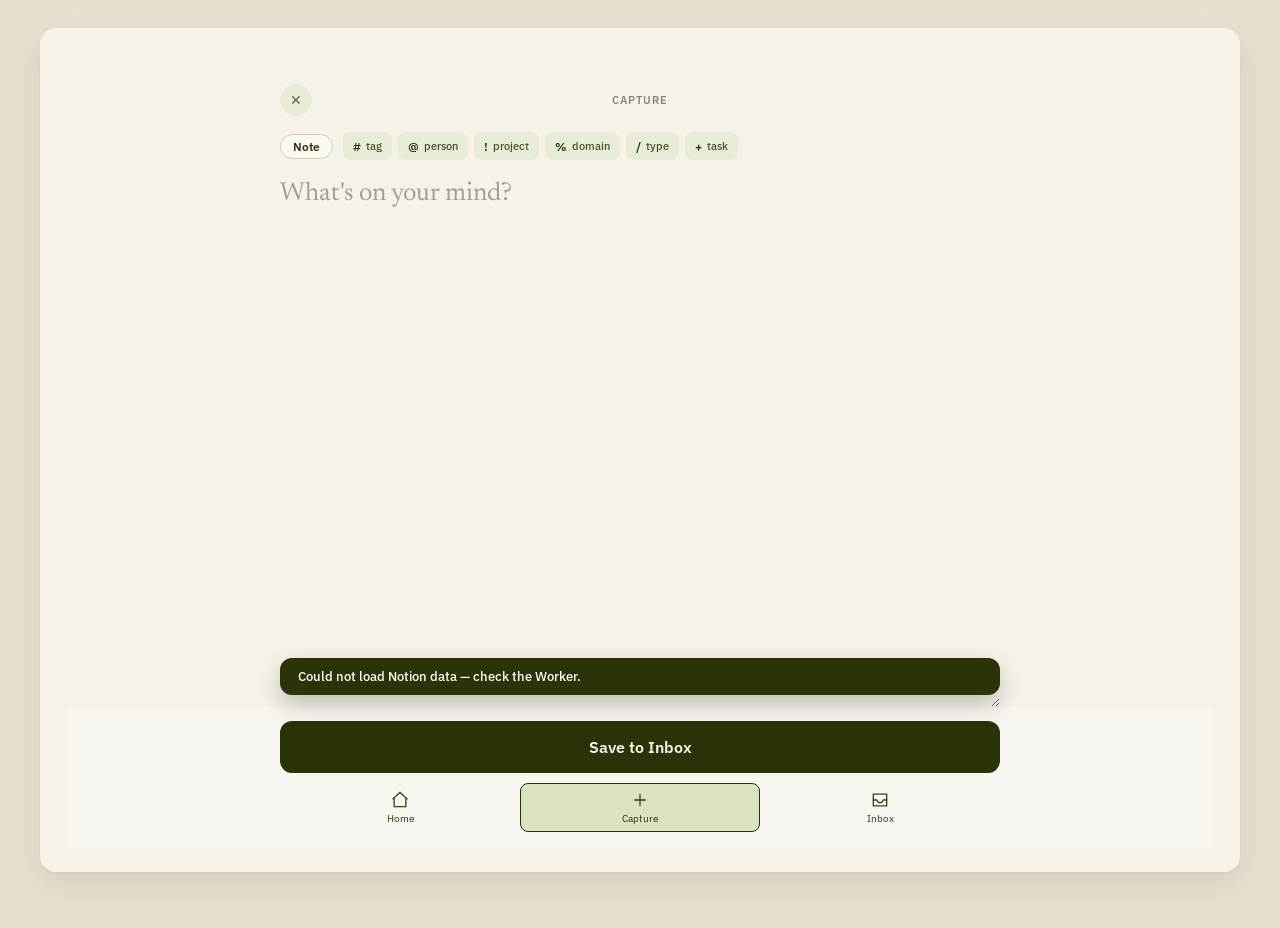
==== commit 711920d3: "Capture: color the instructions as you type (green recognized, amber new) A pixel-aligned backdrop u" ====
--- a/capture.html
+++ b/capture.html
@@ -42,7 +42,13 @@
 
     <div class="composer">
       <input id="titleInput" class="capture-title-input" type="text" placeholder="Title (optional)" maxlength="200">
-      <textarea id="captureText" class="capture-textarea" placeholder="What's on your mind?"></textarea>
+      <!-- Nov 2026 — instruction coloring: the textarea's own text is made
+           transparent (only once js/app.js has the backdrop running) and a
+           pixel-aligned copy underneath paints the instructions green/amber. -->
+      <div class="ta-wrap">
+        <div id="captureHighlight" class="capture-highlight" aria-hidden="true"></div>
+        <textarea id="captureText" class="capture-textarea" placeholder="What's on your mind?"></textarea>
+      </div>
     </div>
 
     <div id="voicePanel" class="mode-panel hidden">
--- a/css/styles.css
+++ b/css/styles.css
@@ -217,6 +217,23 @@
   border-bottom: 1px solid var(--hairline);
 }
 
+/* Nov 2026 — instruction coloring. .ta-wrap takes over the textarea's
+   flex slot so the backdrop can be positioned against it. */
+.ta-wrap { position: relative; flex: 1; display: flex; flex-direction: column; min-height: 0; }
+.capture-highlight {
+  position: absolute; z-index: 0; box-sizing: border-box; margin: 0; border: none;
+  overflow: hidden; pointer-events: none; color: var(--text);
+  white-space: pre-wrap; overflow-wrap: break-word; word-wrap: break-word;
+}
+.capture-highlight .hl { background: none; color: inherit; padding: 0; border-radius: 0; }
+.capture-highlight .hl--ok { color: #5F7D2A; }
+.capture-highlight .hl--new { color: #B07A1E; }
+.capture-textarea--overlay {
+  position: relative; z-index: 1;
+  color: transparent; -webkit-text-fill-color: transparent; caret-color: var(--text);
+}
+.capture-textarea--overlay::placeholder { color: oklch(0.7 0.012 75); -webkit-text-fill-color: oklch(0.7 0.012 75); }
+.capture-textarea--overlay::selection { background: rgba(42, 52, 8, .18); }
 .capture-textarea {
   width: 100%;
   flex: 1;
